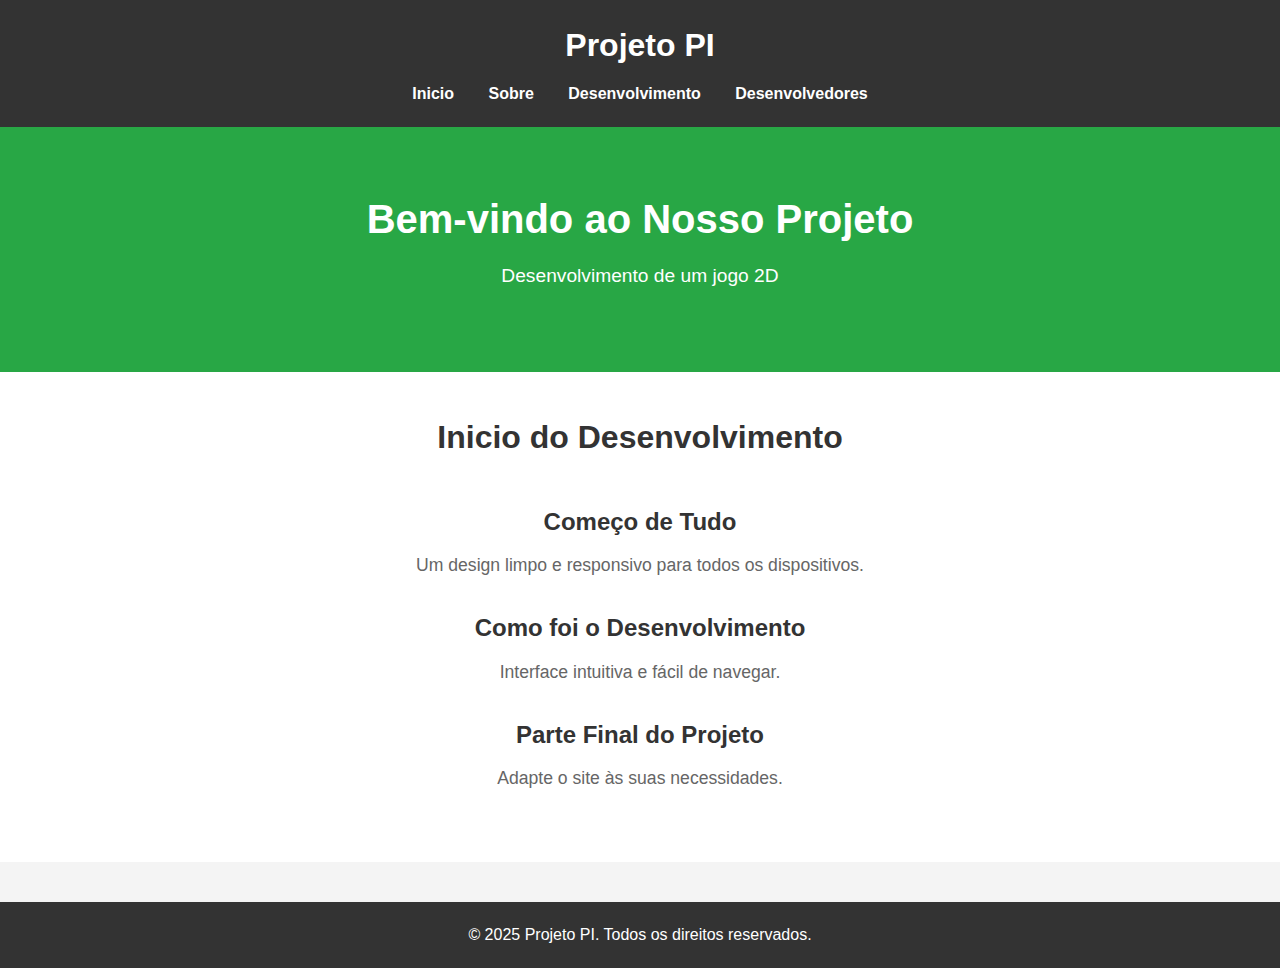
==== index.html @ 9d9b77ff "Add files via upload" ====
<!DOCTYPE html>
<html lang="pt-BR">
<head>
    <meta charset="UTF-8">
    <meta name="viewport" content="width=device-width, initial-scale=1.0">
    <title>Home - Meu Site</title>
    <link rel="stylesheet" href="styles.css">
</head>
<body>
    <!-- Cabeçalho -->
    <header>
        <div class="container">
            <h1>Projeto PI</h1>
            <nav>
                <ul>
                    <li><a href="index.html">Inicio</a></li>
                    <li><a href="Sobre.html">Sobre</a></li>
                    <li><a href="Desenvolvimento.html">Desenvolvimento</a></li>
                    <li><a href="Desenvolvedores.html">Desenvolvedores</a></li>
                </ul>
            </nav>
        </div>
    </header>

    <!-- Seção de Boas-Vindas -->
    <section class="hero">
        <div class="container">
            <h2>Bem-vindo ao Nosso Projeto</h2>
            <p>Desenvolvimento de um jogo 2D</p>
       <!-- <a href="#" class="btn">Saiba Mais</a> -->
        </div>
    </section>

    <!-- Seção de Recursos -->
    <section class="features">
        <div class="container">
            <h2>Inicio do Desenvolvimento</h2>
            <div class="feature-item">
                <h3>Começo de Tudo</h3>
                <p>Um design limpo e responsivo para todos os dispositivos.</p>
            </div>
            <div class="feature-item">
                <h3>Como foi o Desenvolvimento</h3>
                <p>Interface intuitiva e fácil de navegar.</p>
            </div>
            <div class="feature-item">
                <h3>Parte Final do Projeto</h3>
                <p>Adapte o site às suas necessidades.</p>
            </div>
        </div>
    </section>

    <!-- Rodapé -->
    <footer>
        <div class="container">
            <p>&copy; 2025 Projeto PI. Todos os direitos reservados.</p>
        </div>
    </footer>
</body>
</html>
---- styles.css ----
/* Reset básico */
* {
    margin: 0;
    padding: 0;
    box-sizing: border-box;
}

body {
    font-family: Arial, sans-serif;
    line-height: 1.6;
    background-color: #f4f4f4;
    color: #333;
}

.container {
    width: 90%;
    max-width: 1200px;
    margin: 0 auto;
}

/* Cabeçalho */
header {
    background-color: #333;
    color: #fff;
    padding: 20px 0;
}

header h1 {
    text-align: center;
    margin-bottom: 10px;
}

nav ul {
    list-style: none;
    text-align: center;
}

nav ul li {
    display: inline;
    margin: 0 15px;
}

nav ul li a {
    color: #fff;
    text-decoration: none;
    font-weight: bold;
}

nav ul li a:hover {
    color: #28a745;
}

/* Seção de Boas-Vindas */
.hero {
    background-color: #28a745;
    color: #fff;
    padding: 60px 0;
    text-align: center;
}

.hero h2 {
    font-size: 2.5em;
    margin-bottom: 10px;
}

.hero p {
    font-size: 1.2em;
    margin-bottom: 20px;
}

.hero .btn {
    background-color: #333;
    color: #fff;
    padding: 10px 20px;
    text-decoration: none;
    border-radius: 5px;
}

.hero .btn:hover {
    background-color: #444;
}

/* Seção de Recursos */
.features {
    padding: 40px 0;
    background-color: #fff;
}

.features h2 {
    text-align: center;
    margin-bottom: 40px;
    font-size: 2em;
}

.feature-item {
    text-align: center;
    margin-bottom: 30px;
}

.feature-item h3 {
    font-size: 1.5em;
    margin-bottom: 10px;
}

.feature-item p {
    font-size: 1.1em;
    color: #666;
}

/* Rodapé */
footer {
    background-color: #333;
    color: #fff;
    text-align: center;
    padding: 20px 0;
    margin-top: 40px;
}

footer p {
    margin: 0;
}
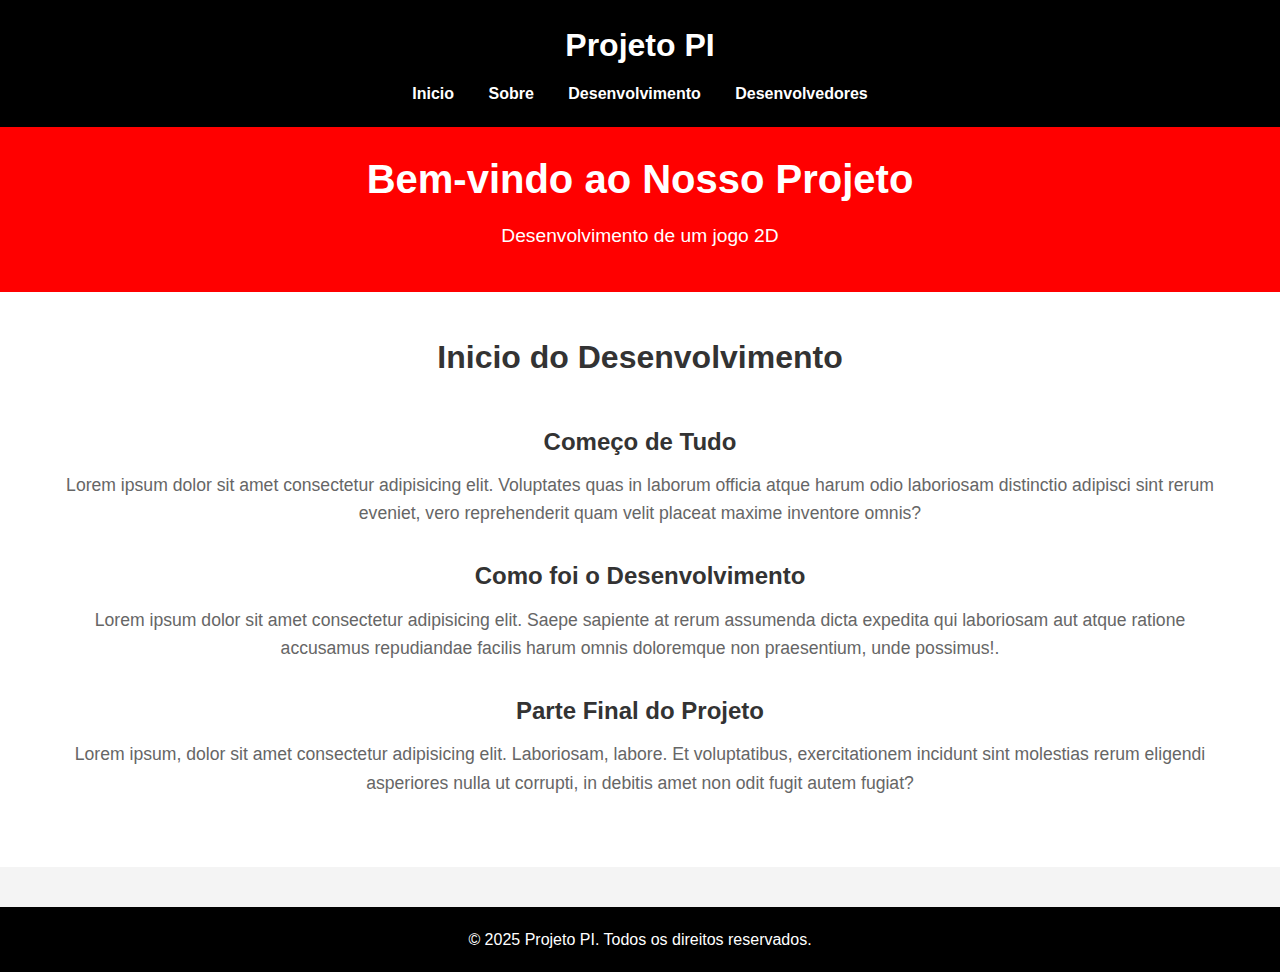
==== commit f6ec56f9: "Add files via upload" ====
--- a/index.html
+++ b/index.html
@@ -1,5 +1,6 @@
 <!DOCTYPE html>
 <html lang="pt-BR">
+
 <head>
     <meta charset="UTF-8">
     <meta name="viewport" content="width=device-width, initial-scale=1.0">
@@ -21,13 +22,12 @@
             </nav>
         </div>
     </header>
-
     <!-- Seção de Boas-Vindas -->
     <section class="hero">
         <div class="container">
             <h2>Bem-vindo ao Nosso Projeto</h2>
             <p>Desenvolvimento de um jogo 2D</p>
-       <!-- <a href="#" class="btn">Saiba Mais</a> -->
+            <!-- <a href="#" class="btn">Saiba Mais</a> -->
         </div>
     </section>
 
@@ -37,19 +37,18 @@
             <h2>Inicio do Desenvolvimento</h2>
             <div class="feature-item">
                 <h3>Começo de Tudo</h3>
-                <p>Um design limpo e responsivo para todos os dispositivos.</p>
+                <p>Lorem ipsum dolor sit amet consectetur adipisicing elit. Voluptates quas in laborum officia atque harum odio laboriosam distinctio adipisci sint rerum eveniet, vero reprehenderit quam velit placeat maxime inventore omnis?</p>
             </div>
             <div class="feature-item">
                 <h3>Como foi o Desenvolvimento</h3>
-                <p>Interface intuitiva e fácil de navegar.</p>
+                <p>Lorem ipsum dolor sit amet consectetur adipisicing elit. Saepe sapiente at rerum assumenda dicta expedita qui laboriosam aut atque ratione accusamus repudiandae facilis harum omnis doloremque non praesentium, unde possimus!.</p>
             </div>
             <div class="feature-item">
                 <h3>Parte Final do Projeto</h3>
-                <p>Adapte o site às suas necessidades.</p>
+                <p>Lorem ipsum, dolor sit amet consectetur adipisicing elit. Laboriosam, labore. Et voluptatibus, exercitationem incidunt sint molestias rerum eligendi asperiores nulla ut corrupti, in debitis amet non odit fugit autem fugiat?</p>
             </div>
         </div>
     </section>
-
     <!-- Rodapé -->
     <footer>
         <div class="container">
--- a/styles.css
+++ b/styles.css
@@ -20,7 +20,7 @@
 
 /* Cabeçalho */
 header {
-    background-color: #333;
+    background-color: #000;
     color: #fff;
     padding: 20px 0;
 }
@@ -52,9 +52,9 @@
 
 /* Seção de Boas-Vindas */
 .hero {
-    background-color: #28a745;
+    background-color: red;
     color: #fff;
-    padding: 60px 0;
+    padding: 20px 0;
     text-align: center;
 }
 
@@ -109,7 +109,7 @@
 
 /* Rodapé */
 footer {
-    background-color: #333;
+    background-color: #000;
     color: #fff;
     text-align: center;
     padding: 20px 0;
